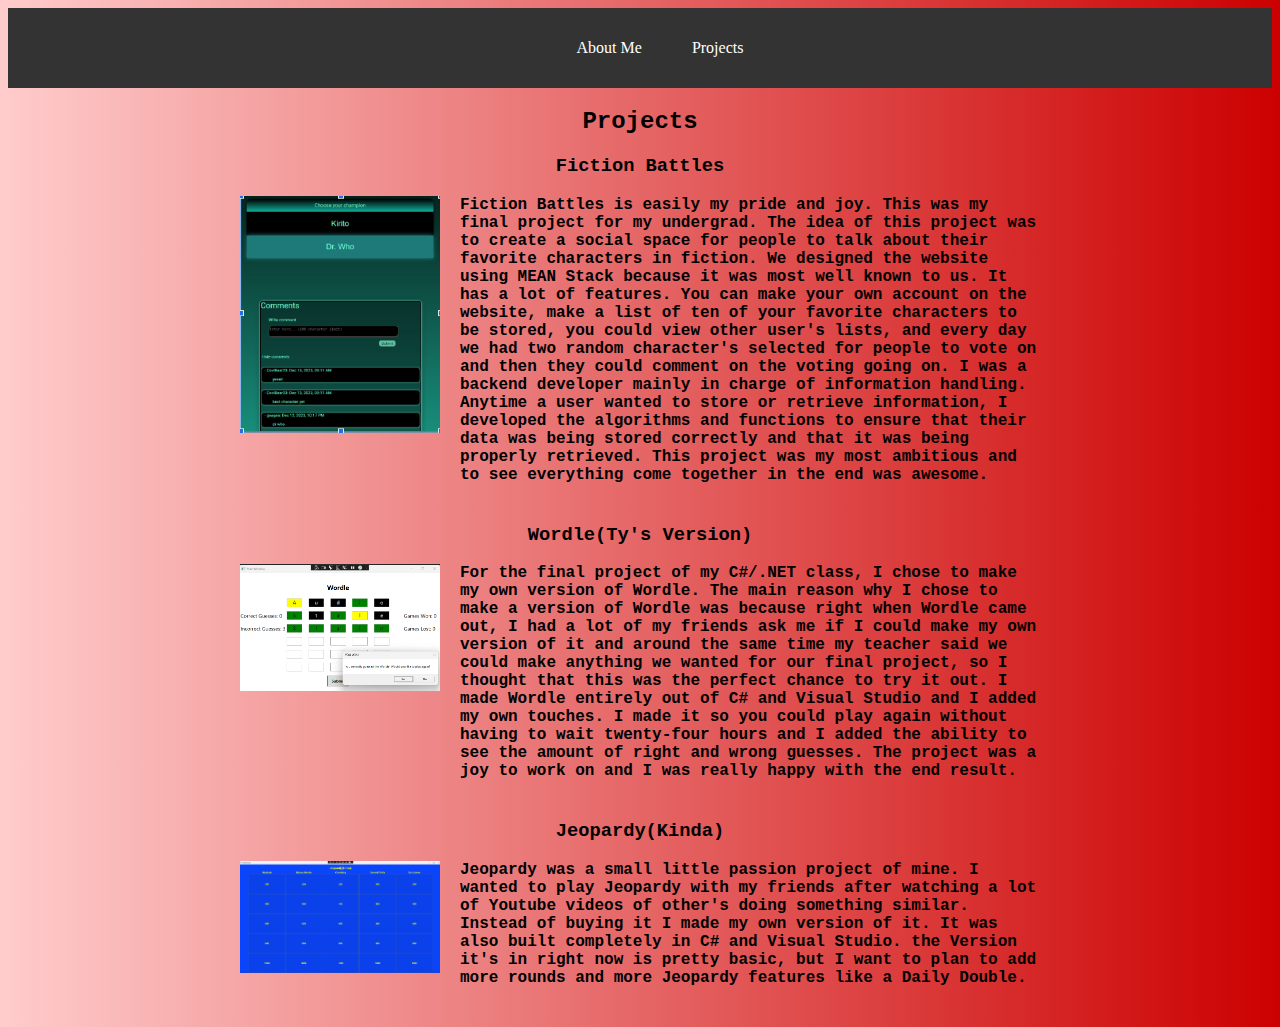
==== projects.html @ 5307e126 "Updating..." ====
<html>
    <head>
        <title>Ty Kalscheur's Portfolio - Projects</title>
        <!-- <link rel="stylesheet" href="style.css"> -->
        <meta charset="UTF-8">
        <meta name="viewport" content="width=device-width, initial-scale=1.0">
        <style>
            p {
                /* margin: 20px 150px; */
                text-align: left;
                color: black;
                font-family: 'Courier New', Courier, monospace;
                font-weight: bold;
                } 

            h2{
                color: black;
                font-family: 'Courier New', Courier, monospace;
            }

            h3{
                color: black;
                font-family: 'Courier New', Courier, monospace;
            }

            .navbar {
                background-color: #333; /* Dark background */
                padding: 10px 20px; /* Padding around the navbar */
            }

            .nav-links {
                list-style-type: none; /* Remove bullet points */
                display: flex; /* Align items horizontally */
                justify-content: center; /* Center items horizontally */
            }

            .nav-links li {
                margin: 0 15px; /* Space between links */
            }

            .nav-links a {
                color: white; /* Text color */
                text-decoration: none; /* Remove underline */
                font-size: 16px; /* Font size */
                padding: 5px 10px; /* Padding around text */
                display: block; /* Make the link block-level */
            }

            .nav-links a:hover {
                background-color: #555; /* Background color on hover */
                border-radius: 5px; /* Rounded corners on hover */
            }

        

            body {
                background: linear-gradient(to right, #ffcccc, #cc0000);
                text-align: center;
            }



            div{
                text-align: center;
            }

            .project-wrapper{
                margin: 0 auto;
                max-width: 800px;;
            }

            .project-container {
                display: flex;
                align-items: flex-start;
                gap: 20px;
                margin-bottom: 40px; 

            }

            .project-container img {
                max-width: 200px; 
                height: auto; 
            }

            .project-description {
                max-width: 600px; 
            }

            .project-description p {
                margin: 0;
            }

                      
        </style>
    </head>
<nav class="navbar">
    <ul class="nav-links">
        <li><a href="index.html">About Me</a></li>
        <li><a href="projects.html">Projects</a></li>
    </ul>
</nav>
<body>
    <h2>Projects</h2>
    <div class="project-wrapper">
    <h3>Fiction Battles</h3>
        <div class = "project-container">
            <img src = "images/Fiction-Battles.png">
            <div class="project-description">
                <P>
                    Fiction Battles is easily my pride and joy. This was my final project for my undergrad. The idea of this project was to create a social space for people
                    to talk about their favorite characters in fiction. We designed the website using MEAN Stack because it was most well known to us. It has a lot of features.
                    You can make your own account on the website, make a list of ten of your favorite characters to be stored, you could view other user's lists, and every day 
                    we had two random character's selected for people to vote on and then they could comment on the voting going on. I was a backend developer mainly in charge 
                    of information handling. Anytime a user wanted to store or retrieve information, I developed the algorithms and functions to ensure that their data was 
                    being stored correctly and that it was being properly retrieved. This project was my most ambitious and to see everything come together in the end was 
                    awesome.
                </P>
            </div>
        </div>
    <h3>Wordle(Ty's Version)</h3>
        <div class="project-container">
            <img src = "images/Wordle.png">
            <div class="project-description">
                <p>
                    For the final project of my C#/.NET class, I chose to make my own version of Wordle. The main reason why I chose to make a version of Wordle was because
                    right when Wordle came out, I had a lot of my friends ask me if I could make my own version of it and around the same time my teacher said we could make 
                    anything we wanted for our final project, so I thought that this was the perfect chance to try it out. I made Wordle entirely out of C# and Visual Studio 
                    and I added my own touches. I made it so you could play again without having to wait twenty-four hours and I added the ability to see the amount of right 
                    and wrong guesses. The project was a joy to work on and I was really happy with the end result. 
                </p>
            </div>
        </div>
    <h3>Jeopardy(Kinda)</h3>
        <div class="project-container">
            <img src = "images/Jeopardy.png">
            <div class="project-description">
                <p>
                    Jeopardy was a small little passion project of mine. I wanted to play Jeopardy with my friends after watching a lot of Youtube videos of other's doing 
                    something similar. Instead of buying it I made my own version of it. It was also built completely in C# and Visual Studio. the Version it's in right now
                    is pretty basic, but I want to plan to add more rounds and more Jeopardy features like a Daily Double. 
                </p>
            </div>
        </div>
    </div>
</body>

</html>
---- style.css ----
p {
    margin: 0px, 40px;
    /* color: red; */
}
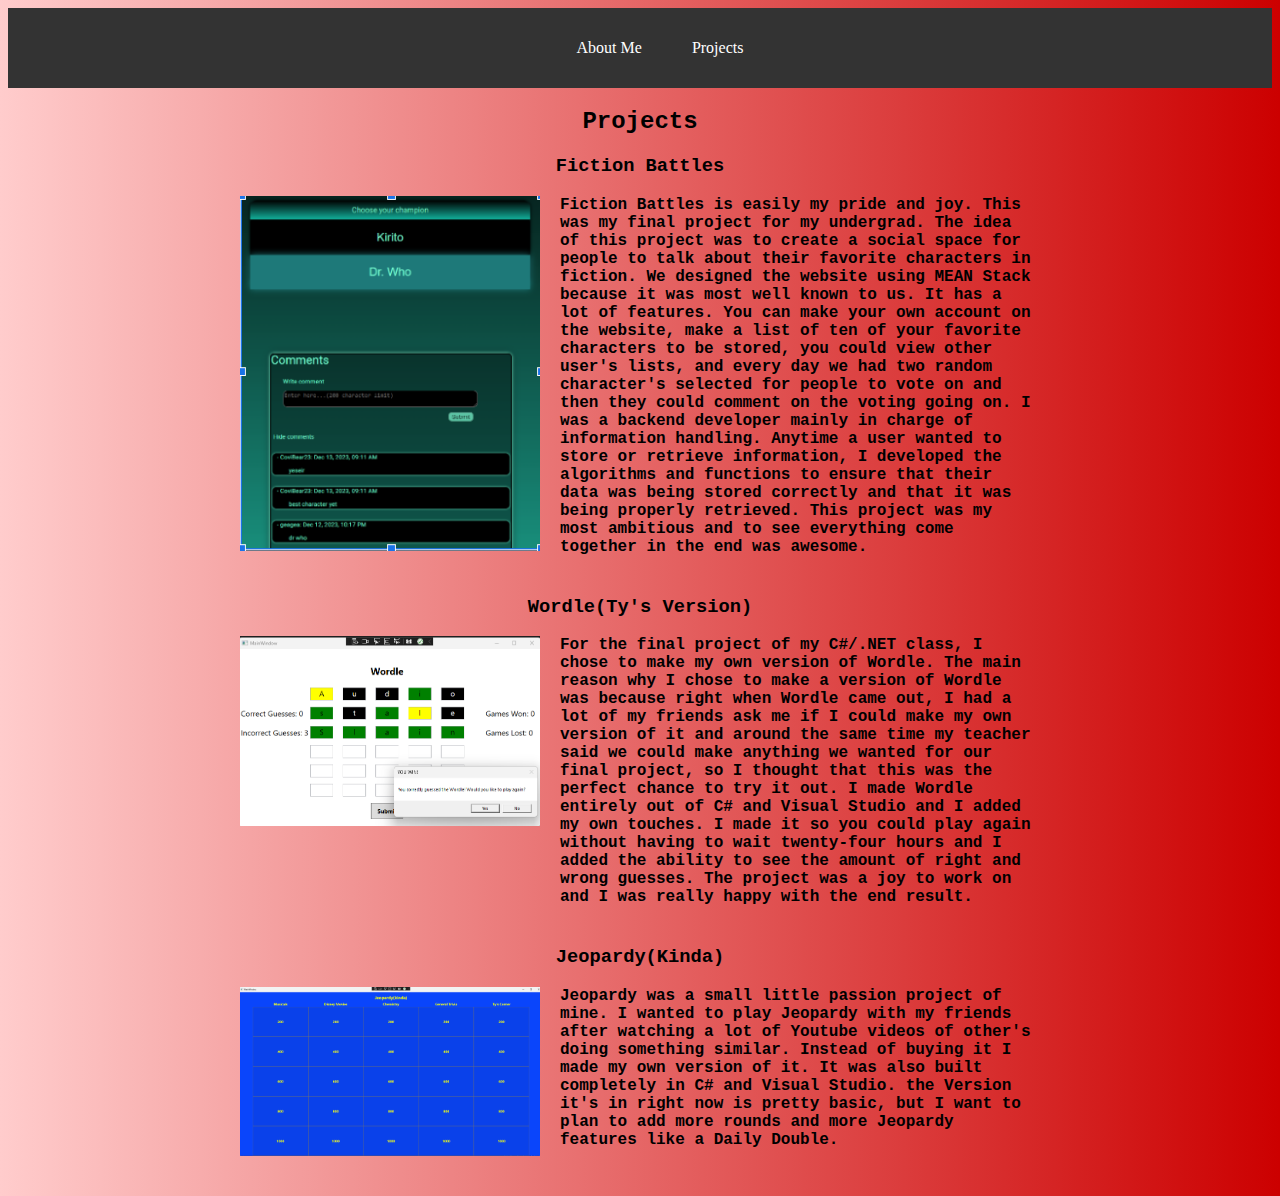
==== commit 21491a84: "Updating..." ====
--- a/projects.html
+++ b/projects.html
@@ -78,7 +78,7 @@
             }
 
             .project-container img {
-                max-width: 200px; 
+                max-width: 300px; 
                 height: auto; 
             }
 
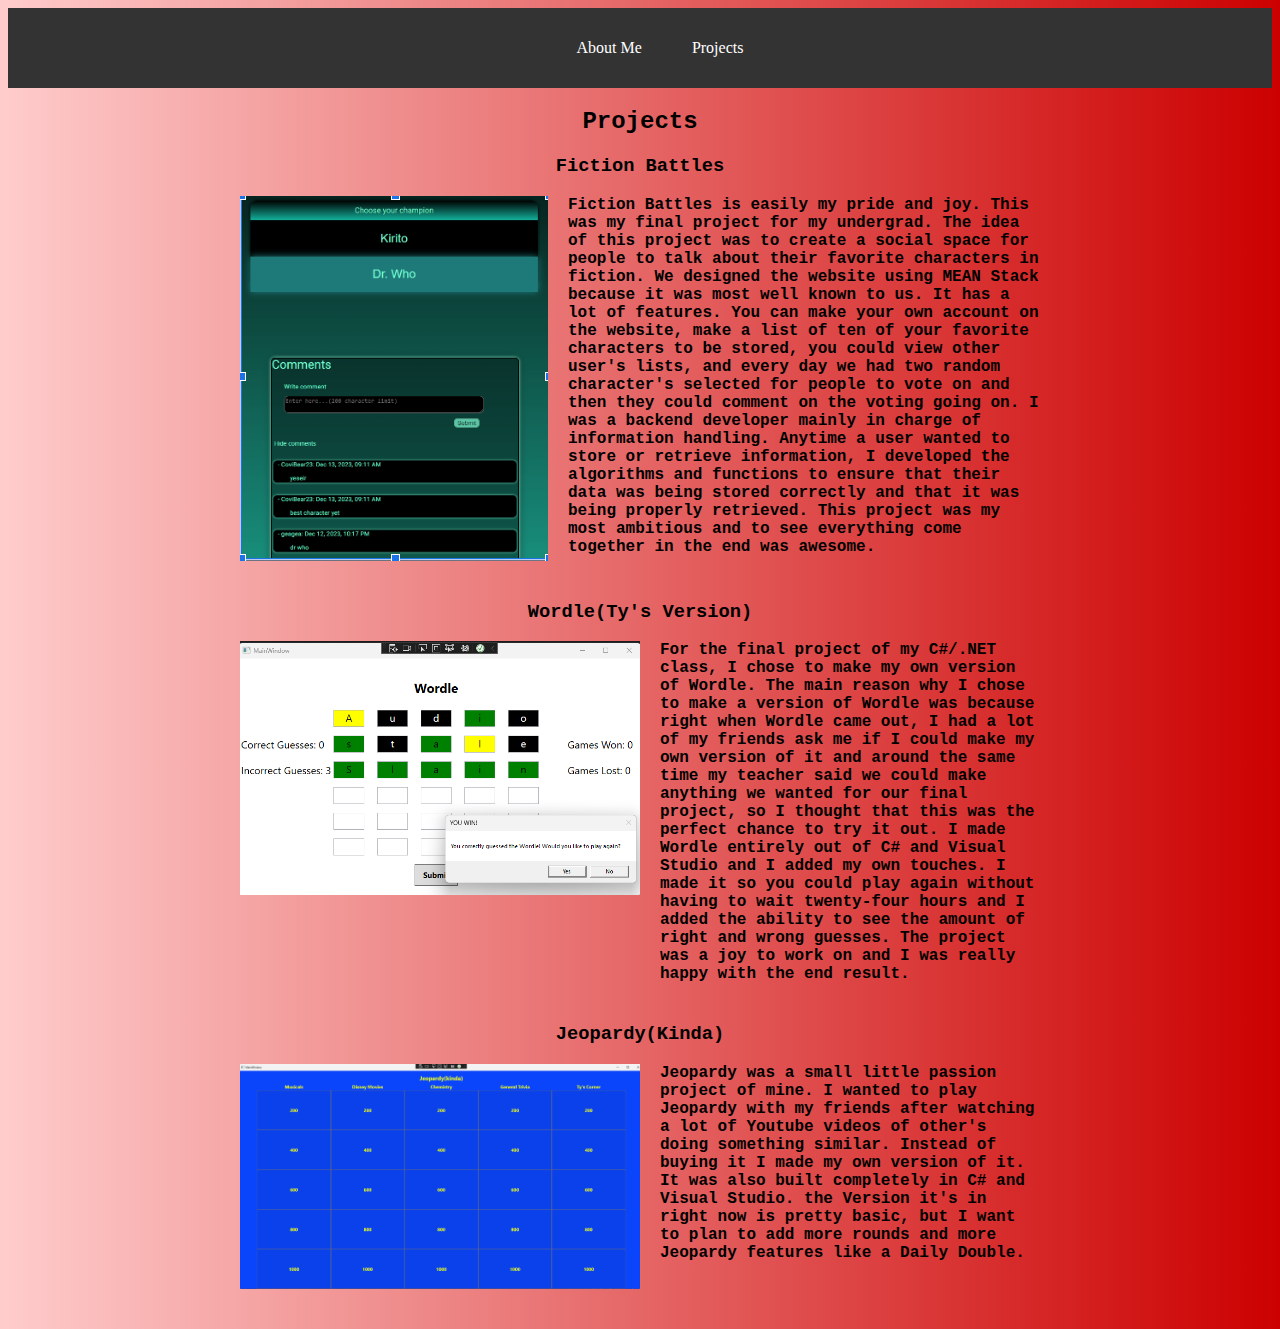
==== commit 5c501e1b: "Updating..." ====
--- a/projects.html
+++ b/projects.html
@@ -78,7 +78,7 @@
             }
 
             .project-container img {
-                max-width: 300px; 
+                max-width: 400px; 
                 height: auto; 
             }
 
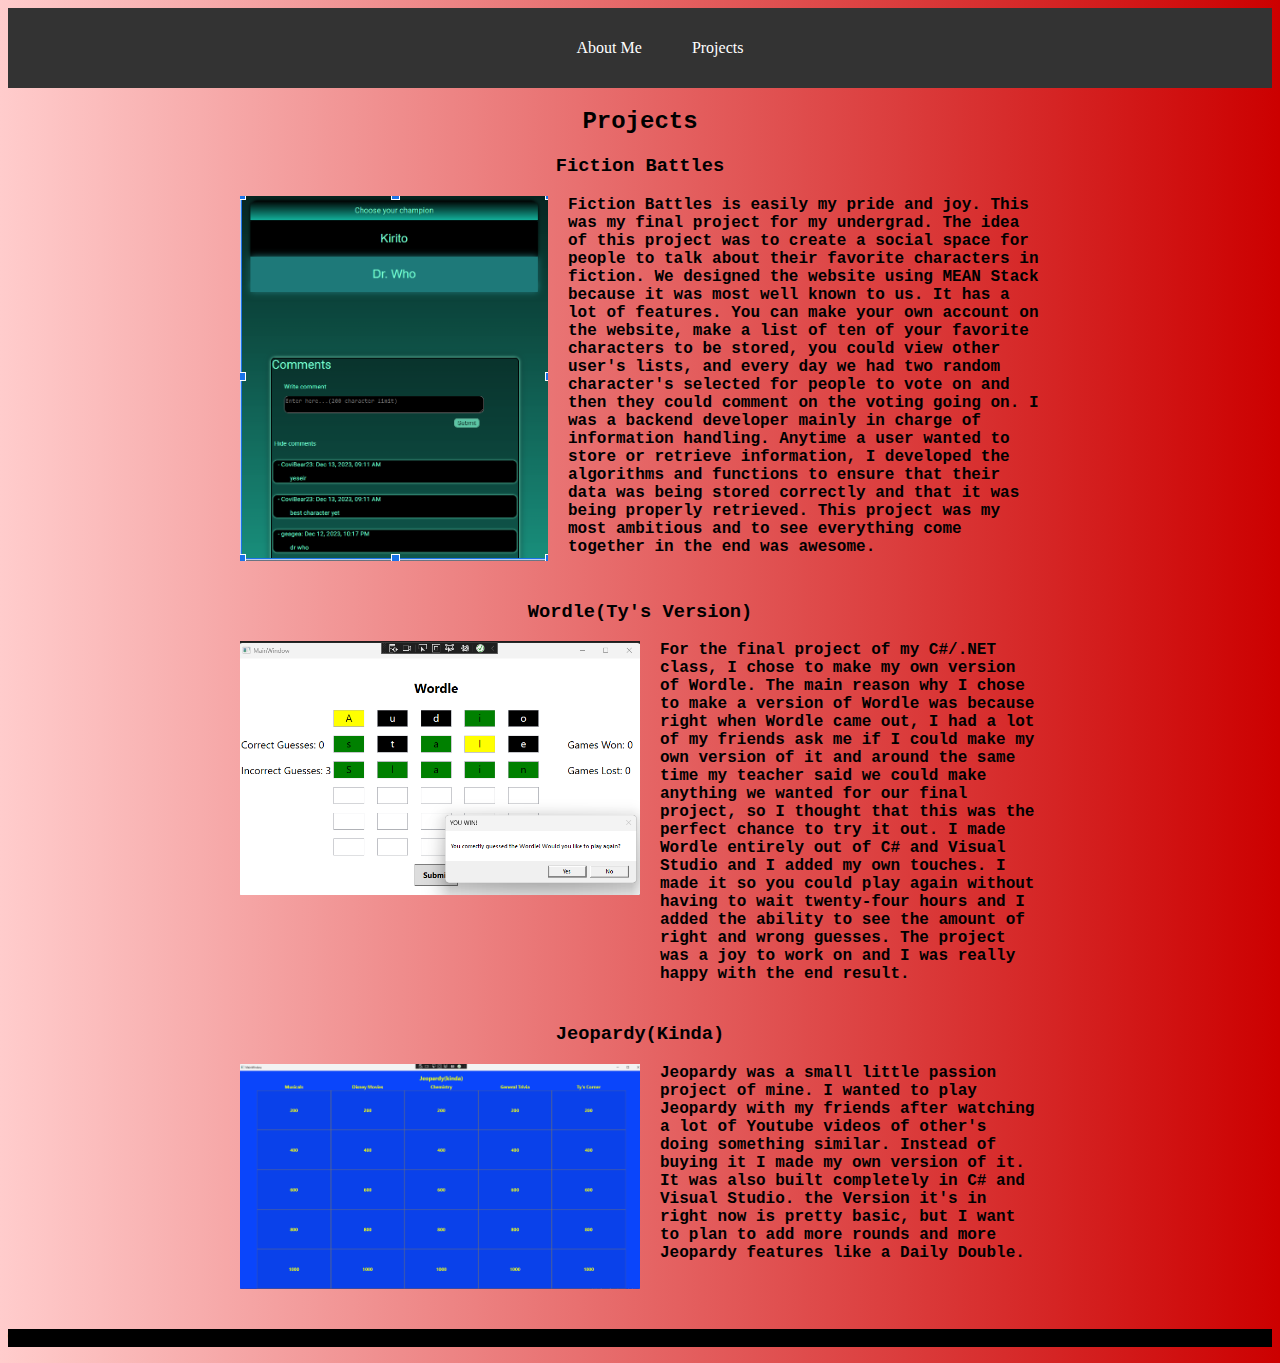
==== commit 9e4f136a: "Updating..." ====
--- a/projects.html
+++ b/projects.html
@@ -90,6 +90,12 @@
                 margin: 0;
             }
 
+            footer {
+                background-color: black;
+                color: white;
+                text-align: center;
+            }
+
                       
         </style>
     </head>
@@ -143,6 +149,9 @@
         </div>
     </div>
 </body>
+<footer>
+    <p>&copy 2024 Ty Kalscheur. All Rights Reserved</p>
+</footer>
 
 </html>
 
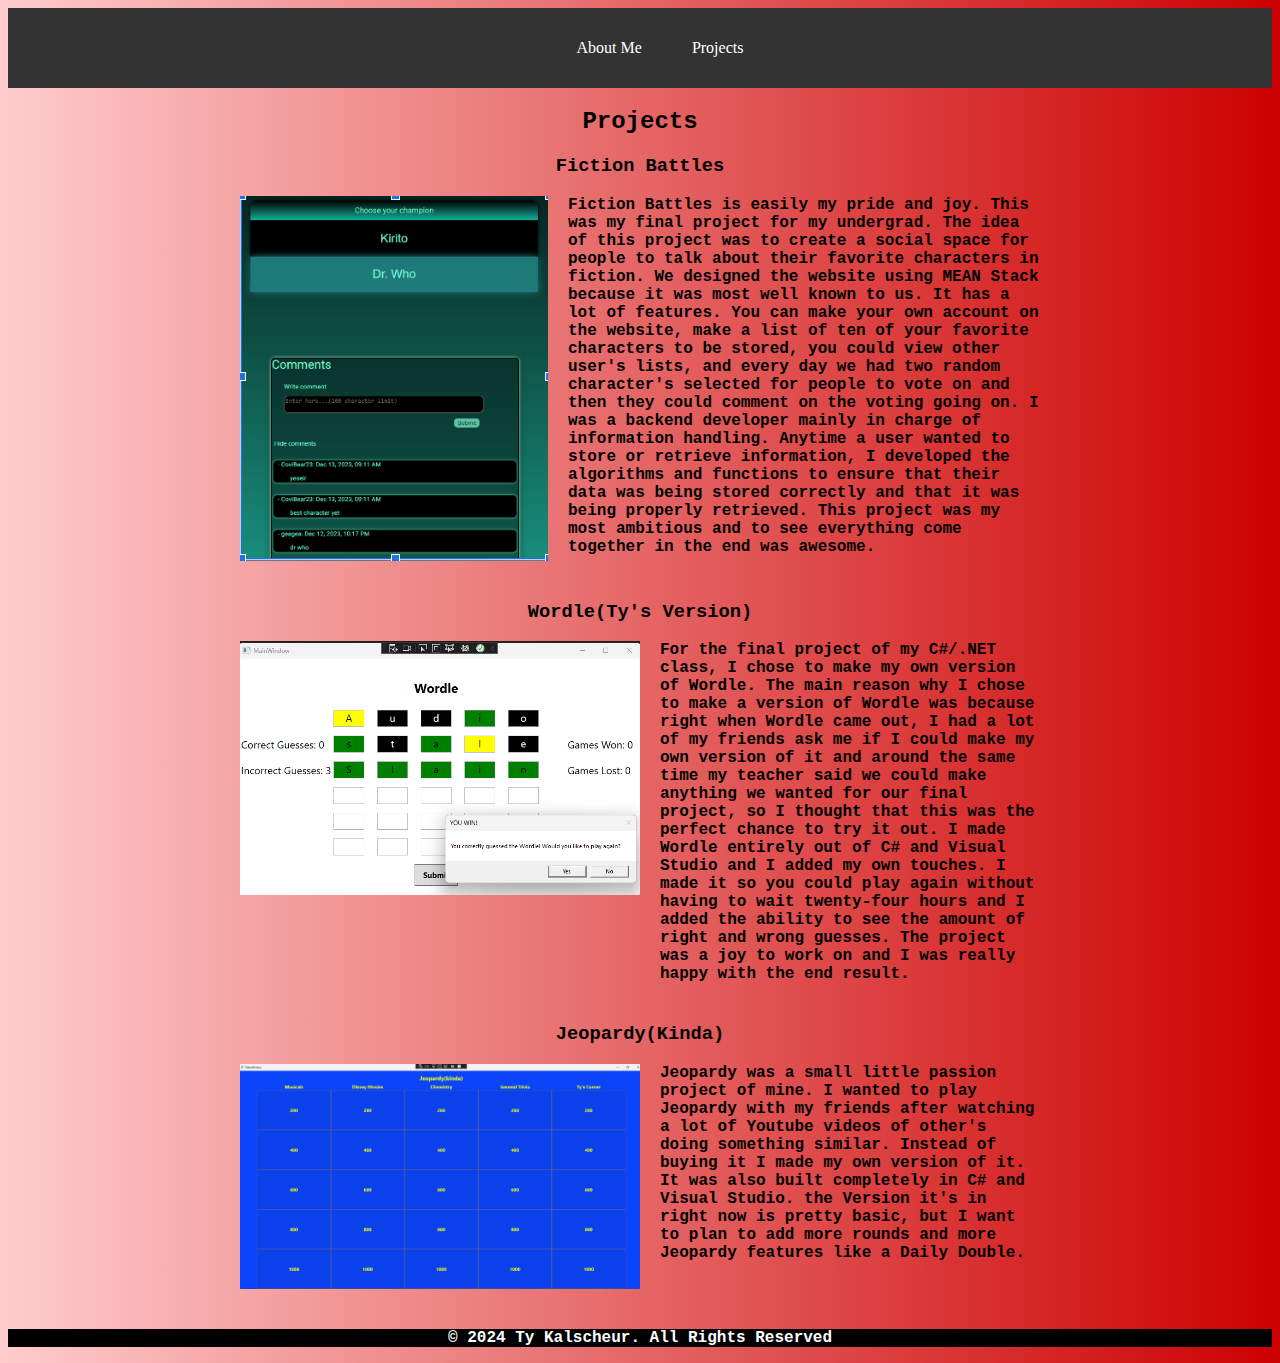
==== commit 341f45d5: "Updating..." ====
--- a/projects.html
+++ b/projects.html
@@ -92,8 +92,12 @@
 
             footer {
                 background-color: black;
+
+            }
+
+            .footer-text{
+                text-align: center;
                 color: white;
-                text-align: center;
             }
 
                       
@@ -150,7 +154,7 @@
     </div>
 </body>
 <footer>
-    <p>&copy 2024 Ty Kalscheur. All Rights Reserved</p>
+    <p class="footer-text" >&copy 2024 Ty Kalscheur. All Rights Reserved</p>
 </footer>
 
 </html>
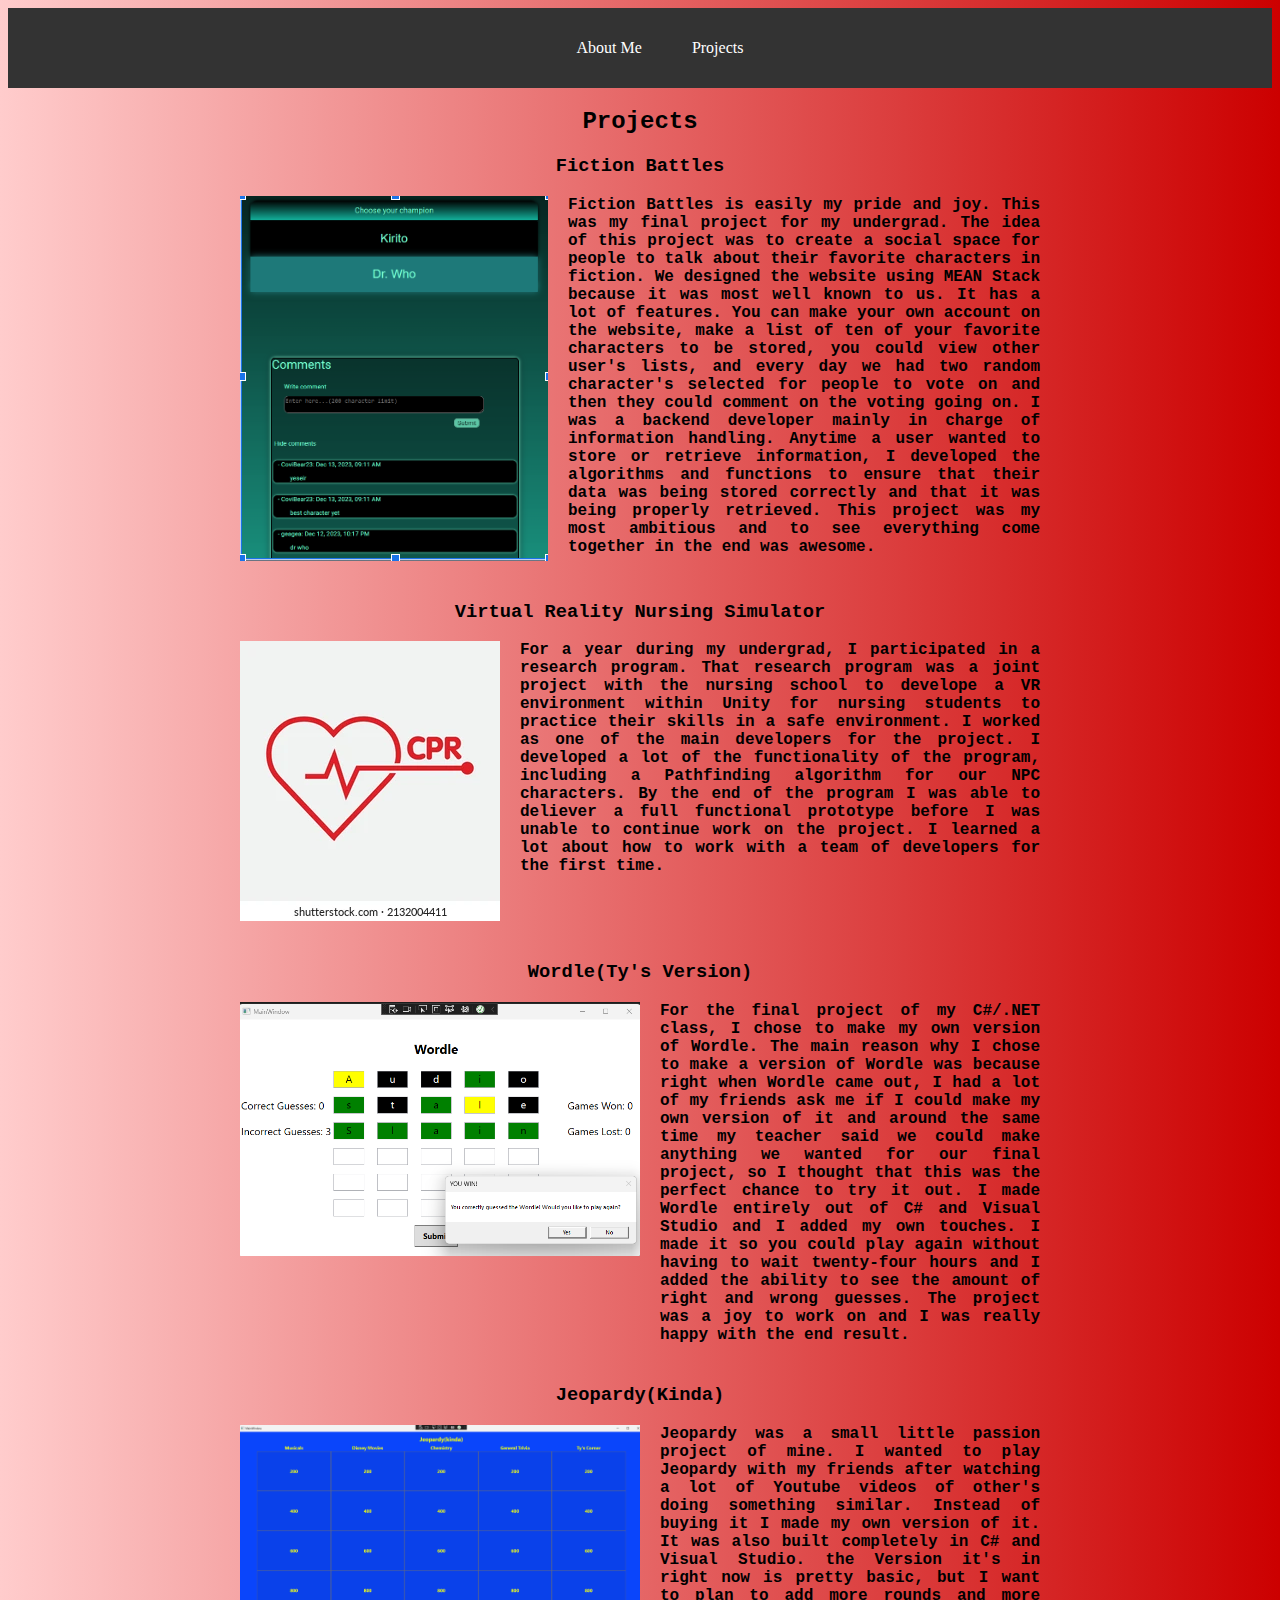
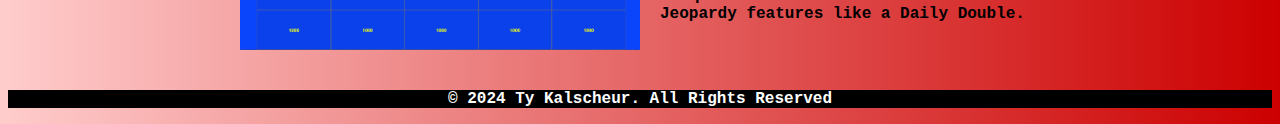
==== commit 0c7ac6c8: "Updating..." ====
--- a/projects.html
+++ b/projects.html
@@ -7,7 +7,7 @@
         <style>
             p {
                 /* margin: 20px 150px; */
-                text-align: left;
+                text-align: justify;
                 color: black;
                 font-family: 'Courier New', Courier, monospace;
                 font-weight: bold;
@@ -127,6 +127,19 @@
                 </P>
             </div>
         </div>
+    <h3>Virtual Reality Nursing Simulator</h3>
+        <div class="project-container">
+            <img src = "images/CPR.webp">
+            <div class="project-description">
+                <p>
+                    For a year during my undergrad, I participated in a research program. That research program was a joint project with the nursing school to develope
+                    a VR environment within Unity for nursing students to practice their skills in a safe environment. I worked as one of the main developers for the project. 
+                    I developed a lot of the functionality of the program, including a Pathfinding algorithm for our NPC characters. By the end of the program I was able to 
+                    deliever a full functional prototype before I was unable to continue work on the project. I learned a lot about how to work with a team of developers for 
+                    the first time.  
+                </p>
+            </div>
+        </div>
     <h3>Wordle(Ty's Version)</h3>
         <div class="project-container">
             <img src = "images/Wordle.png">
